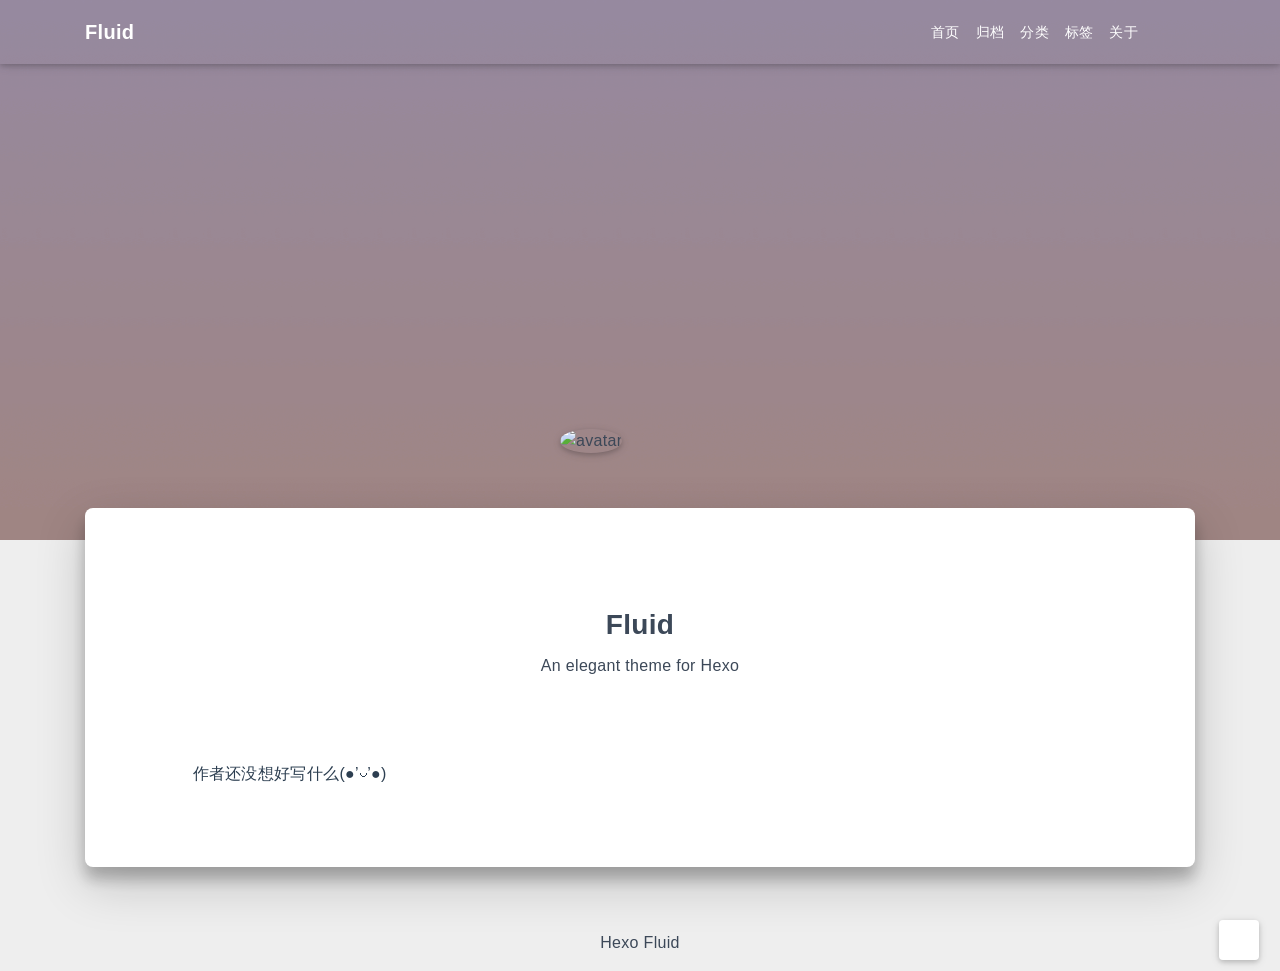
==== about/index.html @ 61978491 "Site updated: 2022-03-14 10:26:01" ====
<!DOCTYPE html>
<html lang="zh-CN" data-default-color-scheme=auto>



<head>
  <meta charset="UTF-8">
  <link rel="apple-touch-icon" sizes="76x76" href="/img/favicon.png">
  <link rel="icon" href="/img/favicon.png">
  <meta name="viewport" content="width=device-width, initial-scale=1.0, maximum-scale=5.0, shrink-to-fit=no">
  <meta http-equiv="x-ua-compatible" content="ie=edge">
  
  <meta name="theme-color" content="#2f4154">
  <meta name="author" content="John Doe">
  <meta name="keywords" content="">
  
    <meta name="description" content="作者还没想好写什么(●’◡’●)">
<meta property="og:type" content="website">
<meta property="og:title" content="关于">
<meta property="og:url" content="http://example.com/about/index.html">
<meta property="og:site_name" content="Hexo">
<meta property="og:description" content="作者还没想好写什么(●’◡’●)">
<meta property="og:locale" content="zh_CN">
<meta property="article:published_time" content="2022-03-14T11:20:00.000Z">
<meta property="article:modified_time" content="2022-03-14T02:25:30.235Z">
<meta property="article:author" content="John Doe">
<meta name="twitter:card" content="summary_large_image">
  
  
  <title>关于 - Hexo</title>

  <link  rel="stylesheet" href="https://cdn.jsdelivr.net/npm/bootstrap@4/dist/css/bootstrap.min.css" />


  <link  rel="stylesheet" href="https://cdn.jsdelivr.net/npm/github-markdown-css@4/github-markdown.min.css" />
  <link  rel="stylesheet" href="https://cdn.jsdelivr.net/npm/hint.css@2/hint.min.css" />

  
    
    
      
      <link  rel="stylesheet" href="https://cdn.jsdelivr.net/npm/highlight.js@10/styles/github-gist.min.css" />
    
  

  
    <link  rel="stylesheet" href="https://cdn.jsdelivr.net/npm/@fancyapps/fancybox@3/dist/jquery.fancybox.min.css" />
  


<!-- 主题依赖的图标库，不要自行修改 -->

<link rel="stylesheet" href="//at.alicdn.com/t/font_1749284_ba1fz6golrf.css">



<link rel="stylesheet" href="//at.alicdn.com/t/font_1736178_lbnruvf0jn.css">


<link  rel="stylesheet" href="/css/main.css" />

<!-- 自定义样式保持在最底部 -->


  <script id="fluid-configs">
    var Fluid = window.Fluid || {};
    var CONFIG = {"hostname":"example.com","root":"/","version":"1.8.14","typing":{"enable":true,"typeSpeed":70,"cursorChar":"_","loop":false},"anchorjs":{"enable":true,"element":"h1,h2,h3,h4,h5,h6","placement":"right","visible":"hover","icon":""},"progressbar":{"enable":true,"height_px":3,"color":"#29d","options":{"showSpinner":false,"trickleSpeed":100}},"copy_btn":true,"image_zoom":{"enable":true,"img_url_replace":["",""]},"toc":{"enable":true,"headingSelector":"h1,h2,h3,h4,h5,h6","collapseDepth":0},"lazyload":{"enable":true,"loading_img":"/img/loading.gif","onlypost":false,"offset_factor":2},"web_analytics":{"enable":false,"baidu":null,"google":null,"gtag":null,"tencent":{"sid":null,"cid":null},"woyaola":null,"cnzz":null,"leancloud":{"app_id":null,"app_key":null,"server_url":null,"path":"window.location.pathname","ignore_local":false}},"search_path":"/local-search.xml"};
  </script>
  <script  src="/js/utils.js" ></script>
  <script  src="/js/color-schema.js" ></script>
<meta name="generator" content="Hexo 6.1.0"></head>


<body>
  <header style="height: 60vh;">
    <nav id="navbar" class="navbar fixed-top  navbar-expand-lg navbar-dark scrolling-navbar">
  <div class="container">
    <a class="navbar-brand" href="/">
      <strong>Fluid</strong>
    </a>

    <button id="navbar-toggler-btn" class="navbar-toggler" type="button" data-toggle="collapse"
            data-target="#navbarSupportedContent"
            aria-controls="navbarSupportedContent" aria-expanded="false" aria-label="Toggle navigation">
      <div class="animated-icon"><span></span><span></span><span></span></div>
    </button>

    <!-- Collapsible content -->
    <div class="collapse navbar-collapse" id="navbarSupportedContent">
      <ul class="navbar-nav ml-auto text-center">
        
          
          
          
          
            <li class="nav-item">
              <a class="nav-link" href="/">
                <i class="iconfont icon-home-fill"></i>
                首页
              </a>
            </li>
          
        
          
          
          
          
            <li class="nav-item">
              <a class="nav-link" href="/archives/">
                <i class="iconfont icon-archive-fill"></i>
                归档
              </a>
            </li>
          
        
          
          
          
          
            <li class="nav-item">
              <a class="nav-link" href="/categories/">
                <i class="iconfont icon-category-fill"></i>
                分类
              </a>
            </li>
          
        
          
          
          
          
            <li class="nav-item">
              <a class="nav-link" href="/tags/">
                <i class="iconfont icon-tags-fill"></i>
                标签
              </a>
            </li>
          
        
          
          
          
          
            <li class="nav-item">
              <a class="nav-link" href="/about/">
                <i class="iconfont icon-user-fill"></i>
                关于
              </a>
            </li>
          
        
        
          <li class="nav-item" id="search-btn">
            <a class="nav-link" target="_self" href="javascript:;" data-toggle="modal" data-target="#modalSearch" aria-label="Search">
              &nbsp;<i class="iconfont icon-search"></i>&nbsp;
            </a>
          </li>
        
        
          <li class="nav-item" id="color-toggle-btn">
            <a class="nav-link" target="_self" href="javascript:;" aria-label="Color Toggle">&nbsp;<i
                class="iconfont icon-dark" id="color-toggle-icon"></i>&nbsp;</a>
          </li>
        
      </ul>
    </div>
  </div>
</nav>

    <div class="banner" id="banner" parallax=true
         style="background: url('/img/default.png') no-repeat center center;
           background-size: cover;">
      <div class="full-bg-img">
        <div class="mask flex-center" style="background-color: rgba(0, 0, 0, 0.3)">
          <div class="page-header text-center fade-in-up">
            <span class="h2" id="subtitle" title="关于">
              
            </span>

            
          </div>

          
        </div>
      </div>
    </div>
  </header>

  <main>
    
      <div class="container nopadding-x-md">
        <div class="py-5" id="board"
          >
          
            <div class="about-avatar">
              <img src="/img/avatar.png" srcset="/img/loading.gif" lazyload
                   class="img-fluid" alt="avatar">
            </div>
          
          <div class="container">
            <div class="row">
              <div class="col-12 col-md-10 m-auto">
                

<div class="text-center">
  <div class="about-info">
    <div class="about-name">Fluid</div>
    <div class="about-intro">An elegant theme for Hexo</div>
    <div class="about-icons">
      
        
        
        
        <a href=https://github.com class="
           hint--bottom hint--rounded"
           aria-label=GitHub
           target="_blank"
        >
          <i class="iconfont icon-github-fill" aria-hidden="true"></i>
          
        </a>
      
        
        
        
        <a href=https://douban.com class="
           hint--bottom hint--rounded"
           aria-label=豆瓣
           target="_blank"
        >
          <i class="iconfont icon-douban-fill" aria-hidden="true"></i>
          
        </a>
      
        
        
        
        <a  class="qr-trigger
           "
           
           target="_self"
        >
          <i class="iconfont icon-wechat-fill" aria-hidden="true"></i>
          
            <img class="qr-img" src="/img/favicon.png" srcset="/img/loading.gif" lazyload alt="qrcode" />
          
        </a>
      
    </div>
  </div>
</div>

<article class="about-content page-content mt-5">
  <div class="markdown-body">
    <p>作者还没想好写什么(●’◡’●)</p>

  </div>

  
</article>

              </div>
            </div>
          </div>
        </div>
      </div>
    

    
      <a id="scroll-top-button" aria-label="TOP" href="#" role="button">
        <i class="iconfont icon-arrowup" aria-hidden="true"></i>
      </a>
    

    
      <div class="modal fade" id="modalSearch" tabindex="-1" role="dialog" aria-labelledby="ModalLabel"
     aria-hidden="true">
  <div class="modal-dialog modal-dialog-scrollable modal-lg" role="document">
    <div class="modal-content">
      <div class="modal-header text-center">
        <h4 class="modal-title w-100 font-weight-bold">搜索</h4>
        <button type="button" id="local-search-close" class="close" data-dismiss="modal" aria-label="Close">
          <span aria-hidden="true">&times;</span>
        </button>
      </div>
      <div class="modal-body mx-3">
        <div class="md-form mb-5">
          <input type="text" id="local-search-input" class="form-control validate">
          <label data-error="x" data-success="v"
                 for="local-search-input">关键词</label>
        </div>
        <div class="list-group" id="local-search-result"></div>
      </div>
    </div>
  </div>
</div>
    

    
  </main>

  <footer class="text-center mt-5 py-3">
  <div class="footer-content">
     <a href="https://hexo.io" target="_blank" rel="nofollow noopener"><span>Hexo</span></a> <i class="iconfont icon-love"></i> <a href="https://github.com/fluid-dev/hexo-theme-fluid" target="_blank" rel="nofollow noopener"><span>Fluid</span></a> 
  </div>
  

  

  
</footer>


  <!-- SCRIPTS -->
  
  <script  src="https://cdn.jsdelivr.net/npm/nprogress@0/nprogress.min.js" ></script>
  <link  rel="stylesheet" href="https://cdn.jsdelivr.net/npm/nprogress@0/nprogress.min.css" />

  <script>
    NProgress.configure({"showSpinner":false,"trickleSpeed":100})
    NProgress.start()
    window.addEventListener('load', function() {
      NProgress.done();
    })
  </script>


<script  src="https://cdn.jsdelivr.net/npm/jquery@3/dist/jquery.min.js" ></script>
<script  src="https://cdn.jsdelivr.net/npm/bootstrap@4/dist/js/bootstrap.min.js" ></script>
<script  src="/js/events.js" ></script>
<script  src="/js/plugins.js" ></script>

<!-- Plugins -->


  <script  src="/js/local-search.js" ></script>



  
    <script  src="/js/img-lazyload.js" ></script>
  



  



  
    <script  src="https://cdn.jsdelivr.net/npm/tocbot@4/dist/tocbot.min.js" ></script>
  
  
    <script  src="https://cdn.jsdelivr.net/npm/@fancyapps/fancybox@3/dist/jquery.fancybox.min.js" ></script>
  
  
    <script  src="https://cdn.jsdelivr.net/npm/anchor-js@4/anchor.min.js" ></script>
  
  
    <script defer src="https://cdn.jsdelivr.net/npm/clipboard@2/dist/clipboard.min.js" ></script>
  






  <script  src="https://cdn.jsdelivr.net/npm/typed.js@2/lib/typed.min.js" ></script>
  <script>
    (function (window, document) {
      var typing = Fluid.plugins.typing;
      var title = document.getElementById('subtitle').title;
      
        typing(title);
      
    })(window, document);
  </script>















<!-- 主题的启动项 保持在最底部 -->
<script  src="/js/boot.js" ></script>


</body>
</html>
---- css/main.css ----
.banner {
  height: 100%;
  position: relative;
  overflow: hidden;
  cursor: default;
  overflow-wrap: break-word;
}
.banner .mask {
  position: absolute;
  width: 100%;
  height: 100%;
  background-color: rgba(0,0,0,0.3);
}
.banner .page-header {
  color: #fff;
  max-width: calc(960px - 6rem);
  width: 80%;
}
@media (max-width: 575px) {
  .banner .page-header,
  .banner .page-header .iconfont {
    font-size: 0.9rem;
  }
}
.banner[parallax="true"] {
  will-change: transform;
  -webkit-transform-style: preserve-3d;
  -webkit-backface-visibility: hidden;
}
@media (max-width: 100vh) {
  header {
    max-height: 100vw;
  }
  #board {
    margin-top: -1rem !important;
  }
}
@media (max-width: 79.99vh) {
  .scroll-down-bar {
    display: none;
  }
}
#board {
  position: relative;
  margin-top: -2rem;
  background-color: var(--board-bg-color);
  transition: background-color 0.2s ease-in-out;
  border-radius: 0.5rem;
  z-index: 3;
  -webkit-box-shadow: 0 12px 15px 0 rgba(0,0,0,0.24), 0 17px 50px 0 rgba(0,0,0,0.19);
  box-shadow: 0 12px 15px 0 rgba(0,0,0,0.24), 0 17px 50px 0 rgba(0,0,0,0.19);
}
.copy-btn {
  display: inline-block;
  cursor: pointer;
  border-radius: 0.1rem;
  border: none;
  background-color: transparent;
  -webkit-user-select: none;
  -moz-user-select: none;
  -ms-user-select: none;
  user-select: none;
  -webkit-appearance: none;
  font-size: 0.75rem;
  line-height: 1;
  font-weight: bold;
  outline: none;
  -webkit-transition: opacity 0.2s ease-in-out;
  -o-transition: opacity 0.2s ease-in-out;
  transition: opacity 0.2s ease-in-out;
  padding: 0.15rem;
  position: absolute;
  right: 0.35rem;
  top: 0.15rem;
  opacity: 0;
}
.copy-btn > i {
  font-size: 0.75rem;
  font-weight: 400;
}
.copy-btn > span {
  margin-left: 5px;
}
.copy-btn-dark {
  color: #6a737d;
}
.copy-btn-light {
  color: #bababa;
}
.markdown-body pre:hover > .copy-btn {
  opacity: 0.9;
}
.markdown-body pre:hover > .copy-btn,
.markdown-body pre:not(:hover) > .copy-btn {
  outline: none;
}
footer > div:not(:first-child) {
  margin: 0.25rem 0;
  font-size: 0.85rem;
}
footer .statistics {
  display: flex;
  flex-direction: row;
  justify-content: center;
}
footer .statistics > span {
  flex: 1;
  margin: 0 0.25rem;
}
footer .statistics > *:nth-last-child(2):first-child {
  text-align: right;
}
footer .statistics > *:nth-last-child(2):first-child ~ * {
  text-align: left;
}
footer .beian {
  display: flex;
  flex-direction: row;
  justify-content: center;
}
footer .beian > * {
  margin: 0 0.25rem;
}
footer .beian-police {
  position: relative;
  overflow: hidden;
  display: inline-flex;
  align-items: center;
  justify-content: left;
}
footer .beian-police img {
  margin-right: 3px;
  width: 1rem;
  height: 1rem;
  margin-bottom: 0.1rem;
}
@media (max-width: 424px) {
  footer .statistics {
    flex-direction: column;
  }
  footer .statistics > *:nth-last-child(2):first-child {
    text-align: center;
  }
  footer .statistics > *:nth-last-child(2):first-child ~ * {
    text-align: center;
  }
  footer .beian {
    flex-direction: column;
  }
  footer .beian .beian-police {
    justify-content: center;
  }
  footer .beian > *:nth-last-child(2):first-child {
    text-align: center;
  }
  footer .beian > *:nth-last-child(2):first-child ~ * {
    text-align: center;
  }
}
sup > a::before,
.footnote-text::before {
  display: block;
  content: "";
  margin-top: -5rem;
  height: 5rem;
  width: 1px;
  visibility: hidden;
}
sup > a::before,
.footnote-text::before {
  display: inline-block;
}
.footnote-item::before {
  display: block;
  content: "";
  margin-top: -5rem;
  height: 5rem;
  width: 1px;
  visibility: hidden;
}
.footnote-list ol {
  list-style-type: none;
  counter-reset: sectioncounter;
  padding-left: 0.5rem;
  font-size: 0.95rem;
}
.footnote-list ol li:before {
  font-family: "Helvetica Neue", monospace, "Monaco";
  content: "[" counter(sectioncounter) "]";
  counter-increment: sectioncounter;
}
.footnote-list ol li+li {
  margin-top: 0.5rem;
}
.footnote-text {
  padding-left: 0.5em;
}
@media (max-width: 767px) {
  #subtitle {
    font-size: 1.5rem;
  }
}
@media (max-width: 575px) {
  #subtitle {
    font-size: 1.35rem;
  }
}
.qr-trigger {
  cursor: pointer;
  position: relative;
}
.qr-trigger:hover .qr-img {
  display: block;
  transition: all 0.3s;
}
.qr-img {
  max-width: 12rem;
  position: absolute;
  right: -5.25rem;
  z-index: 99;
  display: none;
  border-radius: 0.2rem;
  background-color: transparent;
  box-shadow: 0 0 20px -5px rgba(158,158,158,0.2);
}
.scroll-down-bar {
  position: absolute;
  width: 100%;
  height: 6rem;
  text-align: center;
  cursor: pointer;
  bottom: 0;
}
.scroll-down-bar i {
  font-size: 2rem;
  font-weight: bold;
  display: inline-block;
  position: relative;
  padding-top: 2rem;
  color: #fff;
  -webkit-transform: translateZ(0);
  -moz-transform: translateZ(0);
  -ms-transform: translateZ(0);
  -o-transform: translateZ(0);
  transform: translateZ(0);
  -webkit-animation: scroll-down 1.5s infinite;
  animation: scroll-down 1.5s infinite;
}
#scroll-top-button {
  position: fixed;
  z-index: 99;
  background: var(--board-bg-color);
  transition: background-color 0.2s ease-in-out, bottom 0.3s ease;
  border-radius: 4px;
  min-width: 40px;
  min-height: 40px;
  bottom: -60px;
  outline: none;
  display: flex;
  display: -webkit-flex;
  align-items: center;
  -webkit-box-shadow: 0 2px 5px 0 rgba(0,0,0,0.16), 0 2px 10px 0 rgba(0,0,0,0.12);
  box-shadow: 0 2px 5px 0 rgba(0,0,0,0.16), 0 2px 10px 0 rgba(0,0,0,0.12);
}
#scroll-top-button i {
  font-size: 32px;
  margin: auto;
  color: var(--sec-text-color);
}
#scroll-top-button:hover i,
#scroll-top-button:active i {
  -webkit-animation-name: scroll-top;
  animation-name: scroll-top;
  -webkit-animation-duration: 1s;
  animation-duration: 1s;
  -webkit-animation-delay: 0.1s;
  animation-delay: 0.1s;
  -webkit-animation-timing-function: ease-in-out;
  animation-timing-function: ease-in-out;
  -webkit-animation-iteration-count: infinite;
  animation-iteration-count: infinite;
  -webkit-animation-fill-mode: forwards;
  animation-fill-mode: forwards;
  -webkit-animation-direction: alternate;
  animation-direction: alternate;
}
#local-search-result .search-list-title {
  border-left: 3px solid #0d47a1;
}
#local-search-result .search-list-content {
  padding: 0 1.25rem;
}
#local-search-result .search-word {
  color: #ff4500;
}
html {
  font-size: 16px;
  letter-spacing: 0.02em;
}
html,
body {
  font-family: var(--font-family-sans-serif);
}
html,
body,
header {
  height: 100%;
  overflow-wrap: break-word;
}
body {
  transition: color 0.2s ease-in-out, background-color 0.2s ease-in-out;
  background-color: var(--body-bg-color);
  color: var(--text-color);
  -webkit-font-smoothing: antialiased;
  -moz-osx-font-smoothing: grayscale;
}
body a {
  color: var(--text-color);
  text-decoration: none;
  cursor: pointer;
  transition: color 0.2s ease-in-out, background-color 0.2s ease-in-out;
}
body a:hover {
  color: var(--link-hover-color);
  text-decoration: none;
  transition: color 0.2s ease-in-out, background-color 0.2s ease-in-out;
}
code {
  color: inherit;
}
table {
  font-size: inherit;
  color: var(--post-text-color);
}
img[lazyload] {
  object-fit: cover;
}
*[align="left"] {
  text-align: left;
}
*[align="center"] {
  text-align: center;
}
*[align="right"] {
  text-align: right;
}
::-webkit-scrollbar {
  width: 6px;
  height: 4px;
}
::-webkit-scrollbar-thumb {
  background-color: var(--scrollbar-color);
  border-radius: 6px;
}
::-webkit-scrollbar-thumb:hover {
  background-color: var(--scrollbar-hover-color);
}
::-webkit-scrollbar-corner {
  background-color: transparent;
}
:root {
  --color-mode: 'light';
  --body-bg-color: #eee;
  --board-bg-color: #fff;
  --text-color: #3c4858;
  --sec-text-color: #718096;
  --post-text-color: #2c3e50;
  --post-heading-color: #1a202c;
  --post-link-color: #0366d6;
  --link-hover-color: #30a9de;
  --link-hover-bg-color: #f8f9fa;
  --navbar-bg-color: #2f4154;
  --navbar-text-color: #fff;
  --scrollbar-color: #c4c6c9;
  --scrollbar-hover-color: #a6a6a6;
}
@media (prefers-color-scheme: dark) {
  :root {
    --color-mode: 'dark';
  }
  :root:not([data-user-color-scheme]) {
    --body-bg-color: #181c27;
    --board-bg-color: #252d38;
    --text-color: #c4c6c9;
    --sec-text-color: #a7a9ad;
    --post-text-color: #c4c6c9;
    --post-heading-color: #c4c6c9;
    --post-link-color: #1589e9;
    --link-hover-color: #30a9de;
    --link-hover-bg-color: #364151;
    --navbar-bg-color: #1f3144;
    --navbar-text-color: #d0d0d0;
    --scrollbar-color: #687582;
    --scrollbar-hover-color: #9da8b3;
  }
  :root:not([data-user-color-scheme]) img,
  :root:not([data-user-color-scheme]) .note,
  :root:not([data-user-color-scheme]) .label {
    -webkit-filter: brightness(0.9);
    filter: brightness(0.9);
    transition: filter 0.2s ease-in-out;
  }
  :root:not([data-user-color-scheme]) .page-header {
    color: #ddd;
    transition: color 0.2s ease-in-out;
  }
  :root:not([data-user-color-scheme]) .markdown-body :not(pre) > code {
    background-color: rgba(62,75,94,0.35);
    transition: background-color 0.2s ease-in-out;
  }
  :root:not([data-user-color-scheme]) .markdown-body h1,
  :root:not([data-user-color-scheme]) .markdown-body h2 {
    border-bottom-color: #435266;
    transition: border-bottom-color 0.2s ease-in-out;
  }
  :root:not([data-user-color-scheme]) .markdown-body h1,
  :root:not([data-user-color-scheme]) .markdown-body h2,
  :root:not([data-user-color-scheme]) .markdown-body h3,
  :root:not([data-user-color-scheme]) .markdown-body h6,
  :root:not([data-user-color-scheme]) .markdown-body h5 {
    color: #ddd;
    transition: all 0.2s ease-in-out;
  }
  :root:not([data-user-color-scheme]) .markdown-body table tr {
    background-color: var(--board-bg-color);
    transition: background-color 0.2s ease-in-out;
  }
  :root:not([data-user-color-scheme]) .markdown-body table tr:nth-child(2n) {
    background-color: var(--board-bg-color);
    transition: background-color 0.2s ease-in-out;
  }
  :root:not([data-user-color-scheme]) .markdown-body table th,
  :root:not([data-user-color-scheme]) .markdown-body table td {
    border-color: #435266;
    transition: border-color 0.2s ease-in-out;
  }
  :root:not([data-user-color-scheme]) hr,
  :root:not([data-user-color-scheme]) .markdown-body hr {
    border-top-color: #435266;
    transition: border-top-color 0.2s ease-in-out;
  }
  :root:not([data-user-color-scheme]) .note :not(pre) > code {
    background-color: rgba(27,31,35,0.05);
  }
  :root:not([data-user-color-scheme]) .modal-dialog .modal-content .modal-header {
    border-bottom-color: #435266;
    transition: border-bottom-color 0.2s ease-in-out;
  }
  :root:not([data-user-color-scheme]) .gt-comment-admin .gt-comment-content {
    background-color: transparent;
    transition: background-color 0.2s ease-in-out;
  }
}
[data-user-color-scheme='dark'] {
  --body-bg-color: #181c27;
  --board-bg-color: #252d38;
  --text-color: #c4c6c9;
  --sec-text-color: #a7a9ad;
  --post-text-color: #c4c6c9;
  --post-heading-color: #c4c6c9;
  --post-link-color: #1589e9;
  --link-hover-color: #30a9de;
  --link-hover-bg-color: #364151;
  --navbar-bg-color: #1f3144;
  --navbar-text-color: #d0d0d0;
  --scrollbar-color: #687582;
  --scrollbar-hover-color: #9da8b3;
}
[data-user-color-scheme='dark'] img,
[data-user-color-scheme='dark'] .note,
[data-user-color-scheme='dark'] .label {
  -webkit-filter: brightness(0.9);
  filter: brightness(0.9);
  transition: filter 0.2s ease-in-out;
}
[data-user-color-scheme='dark'] .page-header {
  color: #ddd;
  transition: color 0.2s ease-in-out;
}
[data-user-color-scheme='dark'] .markdown-body :not(pre) > code {
  background-color: rgba(62,75,94,0.35);
  transition: background-color 0.2s ease-in-out;
}
[data-user-color-scheme='dark'] .markdown-body h1,
[data-user-color-scheme='dark'] .markdown-body h2 {
  border-bottom-color: #435266;
  transition: border-bottom-color 0.2s ease-in-out;
}
[data-user-color-scheme='dark'] .markdown-body h1,
[data-user-color-scheme='dark'] .markdown-body h2,
[data-user-color-scheme='dark'] .markdown-body h3,
[data-user-color-scheme='dark'] .markdown-body h6,
[data-user-color-scheme='dark'] .markdown-body h5 {
  color: #ddd;
  transition: all 0.2s ease-in-out;
}
[data-user-color-scheme='dark'] .markdown-body table tr {
  background-color: var(--board-bg-color);
  transition: background-color 0.2s ease-in-out;
}
[data-user-color-scheme='dark'] .markdown-body table tr:nth-child(2n) {
  background-color: var(--board-bg-color);
  transition: background-color 0.2s ease-in-out;
}
[data-user-color-scheme='dark'] .markdown-body table th,
[data-user-color-scheme='dark'] .markdown-body table td {
  border-color: #435266;
  transition: border-color 0.2s ease-in-out;
}
[data-user-color-scheme='dark'] hr,
[data-user-color-scheme='dark'] .markdown-body hr {
  border-top-color: #435266;
  transition: border-top-color 0.2s ease-in-out;
}
[data-user-color-scheme='dark'] .note :not(pre) > code {
  background-color: rgba(27,31,35,0.05);
}
[data-user-color-scheme='dark'] .modal-dialog .modal-content .modal-header {
  border-bottom-color: #435266;
  transition: border-bottom-color 0.2s ease-in-out;
}
[data-user-color-scheme='dark'] .gt-comment-admin .gt-comment-content {
  background-color: transparent;
  transition: background-color 0.2s ease-in-out;
}
.fade-in-up {
  -webkit-animation-name: fade-in-up;
  animation-name: fade-in-up;
}
.hidden-mobile {
  display: block;
}
.visible-mobile {
  display: none;
}
@media (max-width: 575px) {
  .hidden-mobile {
    display: none;
  }
  .visible-mobile {
    display: block;
  }
}
.nomargin-x {
  margin-left: 0 !important;
  margin-right: 0 !important;
}
.nopadding-x {
  padding-left: 0 !important;
  padding-right: 0 !important;
}
@media (max-width: 767px) {
  .nopadding-x-md {
    padding-left: 0 !important;
    padding-right: 0 !important;
  }
}
.flex-center {
  display: -webkit-box;
  display: -ms-flexbox;
  display: flex;
  -webkit-box-align: center;
  -ms-flex-align: center;
  align-items: center;
  -webkit-box-pack: center;
  -ms-flex-pack: center;
  justify-content: center;
  height: 100%;
}
.hover-with-bg {
  display: inline-block;
  padding: 0.45rem;
}
.hover-with-bg:hover {
  background-color: var(--link-hover-bg-color);
  transition-duration: 0.2s;
  transition-timing-function: ease-in-out;
  border-radius: 0.15rem;
}
@-moz-keyframes fade-in-up {
  from {
    opacity: 0;
    -webkit-transform: translate3d(0, 100%, 0);
    transform: translate3d(0, 100%, 0);
  }
  to {
    opacity: 1;
    -webkit-transform: translate3d(0, 0, 0);
    transform: translate3d(0, 0, 0);
  }
}
@-webkit-keyframes fade-in-up {
  from {
    opacity: 0;
    -webkit-transform: translate3d(0, 100%, 0);
    transform: translate3d(0, 100%, 0);
  }
  to {
    opacity: 1;
    -webkit-transform: translate3d(0, 0, 0);
    transform: translate3d(0, 0, 0);
  }
}
@-o-keyframes fade-in-up {
  from {
    opacity: 0;
    -webkit-transform: translate3d(0, 100%, 0);
    transform: translate3d(0, 100%, 0);
  }
  to {
    opacity: 1;
    -webkit-transform: translate3d(0, 0, 0);
    transform: translate3d(0, 0, 0);
  }
}
@keyframes fade-in-up {
  from {
    opacity: 0;
    -webkit-transform: translate3d(0, 100%, 0);
    transform: translate3d(0, 100%, 0);
  }
  to {
    opacity: 1;
    -webkit-transform: translate3d(0, 0, 0);
    transform: translate3d(0, 0, 0);
  }
}
@-moz-keyframes scroll-down {
  0% {
    opacity: 0.8;
    top: 0;
  }
  50% {
    opacity: 0.4;
    top: -1em;
  }
  100% {
    opacity: 0.8;
    top: 0;
  }
}
@-webkit-keyframes scroll-down {
  0% {
    opacity: 0.8;
    top: 0;
  }
  50% {
    opacity: 0.4;
    top: -1em;
  }
  100% {
    opacity: 0.8;
    top: 0;
  }
}
@-o-keyframes scroll-down {
  0% {
    opacity: 0.8;
    top: 0;
  }
  50% {
    opacity: 0.4;
    top: -1em;
  }
  100% {
    opacity: 0.8;
    top: 0;
  }
}
@keyframes scroll-down {
  0% {
    opacity: 0.8;
    top: 0;
  }
  50% {
    opacity: 0.4;
    top: -1em;
  }
  100% {
    opacity: 0.8;
    top: 0;
  }
}
@-moz-keyframes scroll-top {
  0% {
    -webkit-transform: translateY(0);
    transform: translateY(0);
  }
  50% {
    -webkit-transform: translateY(-0.35rem);
    transform: translateY(-0.35rem);
  }
  100% {
    -webkit-transform: translateY(0);
    transform: translateY(0);
  }
}
@-webkit-keyframes scroll-top {
  0% {
    -webkit-transform: translateY(0);
    transform: translateY(0);
  }
  50% {
    -webkit-transform: translateY(-0.35rem);
    transform: translateY(-0.35rem);
  }
  100% {
    -webkit-transform: translateY(0);
    transform: translateY(0);
  }
}
@-o-keyframes scroll-top {
  0% {
    -webkit-transform: translateY(0);
    transform: translateY(0);
  }
  50% {
    -webkit-transform: translateY(-0.35rem);
    transform: translateY(-0.35rem);
  }
  100% {
    -webkit-transform: translateY(0);
    transform: translateY(0);
  }
}
@keyframes scroll-top {
  0% {
    -webkit-transform: translateY(0);
    transform: translateY(0);
  }
  50% {
    -webkit-transform: translateY(-0.35rem);
    transform: translateY(-0.35rem);
  }
  100% {
    -webkit-transform: translateY(0);
    transform: translateY(0);
  }
}
.navbar {
  background-color: transparent;
  font-size: 0.875rem;
  box-shadow: 0 2px 5px 0 rgba(0,0,0,0.16), 0 2px 10px 0 rgba(0,0,0,0.12);
  -webkit-box-shadow: 0 2px 5px 0 rgba(0,0,0,0.16), 0 2px 10px 0 rgba(0,0,0,0.12);
}
.navbar .navbar-brand {
  color: var(--navbar-text-color);
}
.navbar .navbar-toggler .animated-icon span {
  background-color: var(--navbar-text-color);
}
.navbar .nav-item .nav-link {
  display: block;
  color: var(--navbar-text-color);
  transition: color 0.2s, background-color 0.2s;
}
.navbar .nav-item .nav-link:hover {
  color: var(--link-hover-color);
  background-color: rgba(0,0,0,0.1);
}
.navbar .nav-item .nav-link i {
  font-size: 0.875rem;
}
.navbar .navbar-toggler {
  border-width: 0;
  outline: 0;
}
.navbar.scrolling-navbar {
  will-change: background, padding;
  -webkit-transition: background 0.5s ease-in-out, padding 0.5s ease-in-out;
  transition: background 0.5s ease-in-out, padding 0.5s ease-in-out;
}
@media (min-width: 600px) {
  .navbar.scrolling-navbar {
    padding-top: 12px;
    padding-bottom: 12px;
  }
  .navbar.scrolling-navbar .navbar-nav > li {
    -webkit-transition-duration: 1s;
    transition-duration: 1s;
  }
}
.navbar.scrolling-navbar.top-nav-collapse {
  padding-top: 5px;
  padding-bottom: 5px;
}
.navbar .dropdown-menu {
  font-size: 0.875rem;
  color: var(--navbar-text-color);
  background-color: rgba(0,0,0,0.3);
  border: none;
  -webkit-transition: background 0.5s ease-in-out, padding 0.5s ease-in-out;
  transition: background 0.5s ease-in-out, padding 0.5s ease-in-out;
}
@media (max-width: 991.98px) {
  .navbar .dropdown-menu {
    text-align: center;
  }
}
.navbar .dropdown-item {
  color: var(--navbar-text-color);
}
.navbar .dropdown-item:hover,
.navbar .dropdown-item:focus {
  color: var(--link-hover-color);
  background-color: rgba(0,0,0,0.1);
}
@media (min-width: 992px) {
  .navbar .dropdown:hover > .dropdown-menu {
    display: block;
  }
  .navbar .dropdown > .dropdown-toggle:active {
    pointer-events: none;
  }
  .navbar .dropdown-menu {
    top: 95%;
  }
}
.navbar .animated-icon {
  width: 30px;
  height: 20px;
  position: relative;
  margin: 0;
  -webkit-transform: rotate(0deg);
  -moz-transform: rotate(0deg);
  -o-transform: rotate(0deg);
  transform: rotate(0deg);
  -webkit-transition: 0.5s ease-in-out;
  -moz-transition: 0.5s ease-in-out;
  -o-transition: 0.5s ease-in-out;
  transition: 0.5s ease-in-out;
  cursor: pointer;
}
.navbar .animated-icon span {
  display: block;
  position: absolute;
  height: 3px;
  width: 100%;
  border-radius: 9px;
  opacity: 1;
  left: 0;
  -webkit-transform: rotate(0deg);
  -moz-transform: rotate(0deg);
  -o-transform: rotate(0deg);
  transform: rotate(0deg);
  -webkit-transition: 0.25s ease-in-out;
  -moz-transition: 0.25s ease-in-out;
  -o-transition: 0.25s ease-in-out;
  transition: 0.25s ease-in-out;
  background: #fff;
}
.navbar .animated-icon span:nth-child(1) {
  top: 0;
}
.navbar .animated-icon span:nth-child(2) {
  top: 10px;
}
.navbar .animated-icon span:nth-child(3) {
  top: 20px;
}
.navbar .animated-icon.open span:nth-child(1) {
  top: 11px;
  -webkit-transform: rotate(135deg);
  -moz-transform: rotate(135deg);
  -o-transform: rotate(135deg);
  transform: rotate(135deg);
}
.navbar .animated-icon.open span:nth-child(2) {
  opacity: 0;
  left: -60px;
}
.navbar .animated-icon.open span:nth-child(3) {
  top: 11px;
  -webkit-transform: rotate(-135deg);
  -moz-transform: rotate(-135deg);
  -o-transform: rotate(-135deg);
  transform: rotate(-135deg);
}
.navbar .dropdown-collapse,
.top-nav-collapse,
.navbar-col-show {
  background-color: var(--navbar-bg-color);
}
@media (max-width: 767px) {
  .navbar {
    font-size: 1rem;
    line-height: 2.5rem;
  }
}
label {
  margin-bottom: 0;
}
.markdown-body {
  font-size: 1rem;
  line-height: 1.6;
  font-family: var(--font-family-sans-serif);
  margin-bottom: 2rem;
  color: var(--post-text-color);
}
.markdown-body h1,
.markdown-body h2,
.markdown-body h3,
.markdown-body h4,
.markdown-body h5,
.markdown-body h6 {
  color: var(--post-heading-color);
  font-weight: bold;
  margin-bottom: 0.75em;
  margin-top: 2em;
}
.markdown-body h1:focus,
.markdown-body h2:focus,
.markdown-body h3:focus,
.markdown-body h4:focus,
.markdown-body h5:focus,
.markdown-body h6:focus {
  outline: none;
}
.markdown-body a {
  color: var(--post-link-color);
}
.markdown-body hr {
  height: 0.2em;
  margin: 2rem 0;
}
.markdown-body strong {
  font-weight: bold;
}
.markdown-body pre {
  font-size: 85% !important;
}
.markdown-body pre code {
  overflow-x: auto;
  line-height: 1.5;
  border-radius: 3px;
  tab-size: 4;
}
.markdown-body pre .mermaid {
  text-align: center;
}
.markdown-body pre .mermaid > svg {
  min-width: 100%;
}
.markdown-body p > img,
.markdown-body p > a > img {
  max-width: 90%;
  margin: 1.5rem auto;
  display: block;
  box-shadow: 0 5px 11px 0 rgba(0,0,0,0.18), 0 4px 15px 0 rgba(0,0,0,0.15);
  border-radius: 3px;
  background-color: transparent;
}
.markdown-body blockquote {
  color: var(--sec-text-color);
}
.markdown-body details {
  cursor: pointer;
}
.markdown-body details summary {
  outline: none;
}
.markdown-body pre {
  border-radius: 3px;
}
.markdown-body .hljs {
  overflow-x: initial;
  padding: 0;
}
.markdown-body .hljs pre {
  background-color: initial !important;
}
.markdown-body hr {
  height: 0;
  margin: 2rem 0;
  background-color: initial;
  border-top-width: 2px;
  border-top-style: solid;
  border-top-color: rgba(0,0,0,0.1);
}
*:not(td) > .code-wrapper {
  position: relative;
  border-radius: 3px;
}
pre[class*=language-].line-numbers {
  position: initial;
}
figure {
  margin: 1rem 0;
}
figure.highlight {
  position: relative;
}
figure.highlight table {
  border: 0;
  margin: 0;
  width: auto;
  border-radius: 3px;
}
figure.highlight td {
  border: 0;
  padding: 0;
}
figure.highlight tr {
  border: 0;
}
figure.highlight td.code {
  width: 100%;
}
figure.highlight td.gutter {
  display: table-cell;
  position: sticky;
  left: 0;
  z-index: 1;
}
figure.highlight td.gutter:not(.hljs) {
  background-color: #f6f8fa;
}
figure.highlight td.gutter pre {
  text-align: right;
  font-size: 1px;
  overflow-x: none;
  overflow-y: none;
  padding: 0 0.75rem;
  line-height: 1.5;
  background-color: inherit;
  border-radius: initial;
  border-right: 1px solid #999;
}
figure.highlight td.gutter pre span.line {
  color: #999;
}
figure.highlight td.code > pre {
  border-top-left-radius: 0;
  border-bottom-left-radius: 0;
}
.list-group-item {
  background-color: transparent;
  border: 0;
}
.page-link {
  font-size: 1.1rem;
}
.pagination {
  margin-top: 3rem;
  justify-content: center;
}
.pagination .space {
  align-self: flex-end;
}
.pagination a,
.pagination .current {
  outline: 0;
  border: 0;
  background-color: transparent;
  font-size: 0.9rem;
  padding: 0.5rem 0.75rem;
  line-height: 1.25;
  border-radius: 0.125rem;
  transition: background-color 0.2s ease-in-out;
}
.pagination a:hover,
.pagination .current {
  background-color: var(--link-hover-bg-color);
}
.modal-dialog .modal-content {
  background-color: var(--board-bg-color);
  border: 0;
  border-radius: 0.125rem;
  -webkit-box-shadow: 0 5px 11px 0 rgba(0,0,0,0.18), 0 4px 15px 0 rgba(0,0,0,0.15);
  box-shadow: 0 5px 11px 0 rgba(0,0,0,0.18), 0 4px 15px 0 rgba(0,0,0,0.15);
}
.close {
  color: var(--text-color);
}
.close:hover {
  color: var(--link-hover-color);
}
.close:focus {
  outline: 0;
}
.modal-dialog .modal-content .modal-header {
  border-top-left-radius: 0.125rem;
  border-top-right-radius: 0.125rem;
  border-bottom: 1px solid #dee2e6;
}
.md-form {
  position: relative;
  margin-top: 1.5rem;
  margin-bottom: 1.5rem;
}
.md-form input[type] {
  -webkit-box-sizing: content-box;
  box-sizing: content-box;
  background-color: transparent;
  border: none;
  border-bottom: 1px solid #ced4da;
  border-radius: 0;
  outline: none;
  -webkit-box-shadow: none;
  box-shadow: none;
  transition: border-color 0.15s ease-in-out, box-shadow 0.15s ease-in-out, -webkit-box-shadow 0.15s ease-in-out;
}
.md-form input[type]:focus:not([readonly]) {
  border-bottom: 1px solid #4285f4;
  -webkit-box-shadow: 0 1px 0 0 #4285f4;
  box-shadow: 0 1px 0 0 #4285f4;
}
.md-form input[type]:focus:not([readonly]) + label {
  color: #4285f4;
}
.md-form input[type].valid,
.md-form input[type]:focus.valid {
  border-bottom: 1px solid #00c851;
  -webkit-box-shadow: 0 1px 0 0 #00c851;
  box-shadow: 0 1px 0 0 #00c851;
}
.md-form input[type].valid + label,
.md-form input[type]:focus.valid + label {
  color: #00c851;
}
.md-form input[type].invalid,
.md-form input[type]:focus.invalid {
  border-bottom: 1px solid #f44336;
  -webkit-box-shadow: 0 1px 0 0 #f44336;
  box-shadow: 0 1px 0 0 #f44336;
}
.md-form input[type].invalid + label,
.md-form input[type]:focus.invalid + label {
  color: #f44336;
}
.md-form input[type].validate {
  margin-bottom: 2.5rem;
}
.md-form input[type].form-control {
  height: auto;
  padding: 0.6rem 0 0.4rem 0;
  margin: 0 0 0.5rem 0;
  color: var(--text-color);
  background-color: transparent;
  border-radius: 0;
}
.md-form label {
  font-size: 0.8rem;
  position: absolute;
  top: -1rem;
  left: 0;
  color: #757575;
  cursor: text;
  -webkit-transition: color 0.2s ease-out, -webkit-transform 0.2s ease-out;
  transition: transform 0.2s ease-out, color 0.2s ease-out, -webkit-transform 0.2s ease-out;
}
.toc-list-item {
  white-space: nowrap;
  overflow: hidden;
  text-overflow: ellipsis;
}
.iconfont {
  font-size: 1rem;
  line-height: 1;
}
input[type=checkbox] {
  -webkit-appearance: none;
  -moz-appearance: none;
  position: relative;
  right: 0;
  bottom: 0;
  left: 0;
  height: 1.25rem;
  width: 1.25rem;
  transition: 0.2s;
  color: #fff;
  cursor: pointer;
  margin: 0.4rem 0.2rem 0.4rem !important;
  outline: 0;
  border-radius: 0.1875rem;
  vertical-align: -0.65rem;
  border: 2px solid #2f4154;
}
input[type=checkbox]:after,
input[type=checkbox]:before {
  content: " ";
  transition: 0.2s;
  position: absolute;
  background: #fff;
}
input[type=checkbox]:before {
  left: 0.125rem;
  top: 0.375rem;
  width: 0;
  height: 0.125rem;
  -webkit-transform: rotate(45deg);
  -moz-transform: rotate(45deg);
  -ms-transform: rotate(45deg);
  -o-transform: rotate(45deg);
  transform: rotate(45deg);
}
input[type=checkbox]:after {
  right: 0.5625rem;
  bottom: 0.1875rem;
  width: 0.125rem;
  height: 0;
  -webkit-transform: rotate(40deg);
  -moz-transform: rotate(40deg);
  -ms-transform: rotate(40deg);
  -o-transform: rotate(40deg);
  transform: rotate(40deg);
  transition-delay: 0.2s;
}
input[type=checkbox]:checked {
  background: #2f4154;
  margin-right: 0.5rem !important;
}
input[type=checkbox]:checked:before {
  left: 0.0625rem;
  top: 0.625rem;
  width: 0.375rem;
  height: 0.125rem;
}
input[type=checkbox]:checked:after {
  right: 0.3125rem;
  bottom: 0.0625rem;
  width: 0.125rem;
  height: 0.875rem;
}
.list-group-item-action {
  color: var(--text-color);
}
.list-group-item-action:focus,
.list-group-item-action:hover {
  color: var(--link-hover-color);
  background-color: var(--link-hover-bg-color);
}
a.fancybox:hover {
  text-decoration: none;
}
#nprogress .bar {
  height: 3px !important;
  background-color: #29d !important;
}
#nprogress .peg {
  box-shadow: 0 0 14px #29d, 0 0 8px #29d !important;
}
@media (max-width: 575px) {
  #nprogress .bar {
    display: none;
  }
}
.v[data-class=v] .status-bar,
.v[data-class=v] .veditor,
.v[data-class=v] .vinput,
.v[data-class=v] .vbtn,
.v[data-class=v] p,
.v[data-class=v] pre code {
  color: var(--text-color) !important;
}
.v[data-class=v] .vicon {
  fill: var(--text-color) !important;
}
.gt-container .gt-comment-content:hover {
  -webkit-box-shadow: none;
  box-shadow: none;
}
.gt-container .gt-comment-body {
  color: var(--text-color) !important;
  transition: color 0.2s ease-in-out;
}
#remark-km423lmfdslkm34-back {
  z-index: 1030;
}
#remark-km423lmfdslkm34-node {
  z-index: 1031;
}
mjx-container,
.mjx-container {
  overflow-x: auto;
  overflow-y: hidden !important;
  padding: 0.5em 0;
}
mjx-container:focus,
.mjx-container:focus,
mjx-container svg:focus,
.mjx-container svg:focus {
  outline: none;
}
.mjx-char {
  line-height: 1;
}
.katex-block {
  overflow-x: auto;
}
.katex,
.mjx-mrow {
  white-space: pre-wrap !important;
}
.footnote-ref [class*=hint--][aria-label]:after {
  max-width: 12rem;
  white-space: nowrap;
  overflow: hidden;
  text-overflow: ellipsis;
}
.index-card {
  margin-bottom: 2.5rem;
}
.index-img img {
  display: block;
  width: 100%;
  height: 10rem;
  object-fit: cover;
  box-shadow: 0 5px 11px 0 rgba(0,0,0,0.18), 0 4px 15px 0 rgba(0,0,0,0.15);
  border-radius: 0.25rem;
  background-color: transparent;
}
.index-info {
  display: flex;
  flex-direction: column;
  justify-content: space-between;
  padding-top: 0.5rem;
  padding-bottom: 0.5rem;
}
.index-header {
  color: var(--text-color);
  font-size: 1.5rem;
  font-weight: bold;
  line-height: 1.4;
  white-space: nowrap;
  overflow: hidden;
  text-overflow: ellipsis;
  margin-bottom: 0.25rem;
}
.index-header .index-pin {
  color: var(--text-color);
  font-size: 1.5rem;
  margin-right: 0.15rem;
}
.index-btm {
  color: var(--sec-text-color);
}
.index-btm a {
  color: var(--sec-text-color);
}
.index-excerpt {
  color: var(--sec-text-color);
  margin: 0.5rem 0 0.5rem 0;
  max-height: calc(1.4rem * 3);
  line-height: 1.4rem;
  overflow: hidden;
}
.index-excerpt > div {
  float: right;
  margin-left: -0.25rem;
  width: 100%;
  word-break: break-word;
  display: -webkit-box;
  -webkit-box-orient: vertical;
  -webkit-line-clamp: 3;
}
@media (max-width: 767px) {
  .index-info {
    padding-top: 1.25rem;
  }
  .index-header {
    font-size: 1.25rem;
    white-space: normal;
    overflow: hidden;
    word-break: break-word;
    display: -webkit-box;
    -webkit-box-orient: vertical;
    -webkit-line-clamp: 2;
  }
  .index-header .index-pin {
    font-size: 1.25rem;
  }
}
.post-content,
post-custom {
  box-sizing: border-box;
  padding-left: 10%;
  padding-right: 10%;
}
@media (max-width: 767px) {
  .post-content,
  post-custom {
    padding-left: 2rem;
    padding-right: 2rem;
  }
}
@media (max-width: 424px) {
  .post-content,
  post-custom {
    padding-left: 1rem;
    padding-right: 1rem;
  }
}
.post-content h1::before,
.post-content h2::before,
.post-content h3::before,
.post-content h4::before,
.post-content h5::before,
.post-content h6::before {
  display: block;
  content: "";
  margin-top: -5rem;
  height: 5rem;
  width: 1px;
  visibility: hidden;
}
.page-content strong,
.post-content strong {
  font-weight: bold;
}
.page-content > *:first-child,
.post-content > *:first-child {
  margin-top: 0;
}
.page-content img,
.post-content img {
  object-fit: cover;
  max-width: 100%;
}
@media (max-width: 767px) {
  .page-content,
  .post-content {
    overflow-x: hidden;
  }
}
.post-metas {
  display: flex;
  flex-direction: row;
  flex-wrap: wrap;
}
.post-meta > i {
  margin-right: 0.15rem;
}
.post-meta > a:not(.hover-with-bg) {
  margin-right: 0.15rem;
}
.post-prevnext {
  margin-top: 2rem;
  display: flex;
  flex-wrap: wrap;
  justify-content: space-between;
  margin-left: -0.5rem;
  margin-right: -0.5rem;
}
.post-prevnext .post-prev,
.post-prevnext .post-next {
  display: flex;
  padding-left: 0;
  padding-right: 0;
}
.post-prevnext .post-prev i,
.post-prevnext .post-next i {
  font-size: 1.5rem;
}
.post-prevnext .post-prev a,
.post-prevnext .post-next a {
  display: flex;
  align-items: center;
}
.post-prevnext .post-prev .hidden-mobile,
.post-prevnext .post-next .hidden-mobile {
  display: -webkit-box;
  -webkit-box-orient: vertical;
  -webkit-line-clamp: 2;
  text-overflow: ellipsis;
  overflow: hidden;
}
@media (max-width: 575px) {
  .post-prevnext .post-prev .hidden-mobile,
  .post-prevnext .post-next .hidden-mobile {
    display: none;
  }
}
.post-prevnext .post-prev:hover i,
.post-prevnext .post-prev:active i,
.post-prevnext .post-next:hover i,
.post-prevnext .post-next:active i {
  -webkit-animation-duration: 1s;
  animation-duration: 1s;
  -webkit-animation-delay: 0.1s;
  animation-delay: 0.1s;
  -webkit-animation-timing-function: ease-in-out;
  animation-timing-function: ease-in-out;
  -webkit-animation-iteration-count: infinite;
  animation-iteration-count: infinite;
  -webkit-animation-fill-mode: forwards;
  animation-fill-mode: forwards;
  -webkit-animation-direction: alternate;
  animation-direction: alternate;
}
.post-prevnext .post-prev:hover i,
.post-prevnext .post-prev:active i {
  -webkit-animation-name: post-prev-anim;
  animation-name: post-prev-anim;
}
.post-prevnext .post-next:hover i,
.post-prevnext .post-next:active i {
  -webkit-animation-name: post-next-anim;
  animation-name: post-next-anim;
}
.post-prevnext .post-next {
  justify-content: flex-end;
}
.post-prevnext .fa-chevron-left {
  margin-right: 0.5rem;
}
.post-prevnext .fa-chevron-right {
  margin-left: 0.5rem;
}
#toc {
  position: -webkit-sticky;
  position: sticky;
  top: 2rem;
  padding: 3rem 0 0 0;
  visibility: hidden;
}
.toc-header {
  margin-bottom: 0.5rem;
  font-weight: 500;
  line-height: 1.2;
}
.toc-header,
.toc-header > i {
  font-size: 1.25rem;
}
.toc-body {
  max-height: 75vh;
  overflow-y: auto;
  overflow: -moz-scrollbars-none;
  -ms-overflow-style: none;
}
.toc-body ol {
  list-style: none;
  padding-inline-start: 1rem;
}
.toc-body::-webkit-scrollbar {
  display: none;
}
.tocbot-list ol {
  list-style: none;
  padding-left: 1rem;
}
.tocbot-list a {
  font-size: 0.95rem;
}
.tocbot-link {
  color: var(--text-color);
}
.tocbot-active-link {
  font-weight: bold;
  color: var(--link-hover-color);
}
.tocbot-is-collapsed {
  max-height: 0;
}
.tocbot-is-collapsible {
  overflow: hidden;
  transition: all 0.3s ease-in-out;
}
.toc-list-item.is-active-li::before {
  height: 1rem;
  margin: 0.25rem 0;
  visibility: visible;
}
.toc-list-item::before {
  width: 0.15rem;
  height: 0.2rem;
  position: absolute;
  left: 0.25rem;
  content: '';
  border-radius: 2px;
  margin: 0.65rem 0;
  background: var(--link-hover-color);
  visibility: hidden;
  transition: height 0.1s ease-in-out, margin 0.1s ease-in-out, visibility 0.1s ease-in-out;
}
@media (max-width: 1024px) {
  .toc-container {
    padding-left: 0;
    padding-right: 0;
  }
}
.markdown-body .image-caption {
  font-size: 0.8rem;
  color: var(--post-text-color);
  opacity: 0.65;
  line-height: 1;
  margin: -0.75rem auto 2rem;
  text-align: center;
}
.custom,
.comments {
  margin-top: 2rem;
}
.comments noscript {
  display: block;
  text-align: center;
  padding: 2rem 0;
}
.visitors {
  font-size: 0.8em;
  padding: 0.45rem;
  float: right;
}
@-moz-keyframes post-prev-anim {
  0% {
    -webkit-transform: translateX(0);
    transform: translateX(0);
  }
  50% {
    -webkit-transform: translateX(-0.35rem);
    transform: translateX(-0.35rem);
  }
  100% {
    -webkit-transform: translateX(0);
    transform: translateX(0);
  }
}
@-webkit-keyframes post-prev-anim {
  0% {
    -webkit-transform: translateX(0);
    transform: translateX(0);
  }
  50% {
    -webkit-transform: translateX(-0.35rem);
    transform: translateX(-0.35rem);
  }
  100% {
    -webkit-transform: translateX(0);
    transform: translateX(0);
  }
}
@-o-keyframes post-prev-anim {
  0% {
    -webkit-transform: translateX(0);
    transform: translateX(0);
  }
  50% {
    -webkit-transform: translateX(-0.35rem);
    transform: translateX(-0.35rem);
  }
  100% {
    -webkit-transform: translateX(0);
    transform: translateX(0);
  }
}
@keyframes post-prev-anim {
  0% {
    -webkit-transform: translateX(0);
    transform: translateX(0);
  }
  50% {
    -webkit-transform: translateX(-0.35rem);
    transform: translateX(-0.35rem);
  }
  100% {
    -webkit-transform: translateX(0);
    transform: translateX(0);
  }
}
@-moz-keyframes post-next-anim {
  0% {
    -webkit-transform: translateX(0);
    transform: translateX(0);
  }
  50% {
    -webkit-transform: translateX(0.35rem);
    transform: translateX(0.35rem);
  }
  100% {
    -webkit-transform: translateX(0);
    transform: translateX(0);
  }
}
@-webkit-keyframes post-next-anim {
  0% {
    -webkit-transform: translateX(0);
    transform: translateX(0);
  }
  50% {
    -webkit-transform: translateX(0.35rem);
    transform: translateX(0.35rem);
  }
  100% {
    -webkit-transform: translateX(0);
    transform: translateX(0);
  }
}
@-o-keyframes post-next-anim {
  0% {
    -webkit-transform: translateX(0);
    transform: translateX(0);
  }
  50% {
    -webkit-transform: translateX(0.35rem);
    transform: translateX(0.35rem);
  }
  100% {
    -webkit-transform: translateX(0);
    transform: translateX(0);
  }
}
@keyframes post-next-anim {
  0% {
    -webkit-transform: translateX(0);
    transform: translateX(0);
  }
  50% {
    -webkit-transform: translateX(0.35rem);
    transform: translateX(0.35rem);
  }
  100% {
    -webkit-transform: translateX(0);
    transform: translateX(0);
  }
}
.note {
  padding: 0.75rem;
  border-left: 0.35rem solid;
  border-radius: 0.25rem;
  margin: 1.5rem 0;
  color: #3c4858;
  font-size: 0.9rem;
}
.note a {
  color: #3c4858;
}
.note *:last-child {
  margin-bottom: 0;
}
.note-primary {
  background-color: #f5f0fa;
  border-color: #6f42c1;
}
.note-secondary,
note-default {
  background-color: #f7f7f7;
  border-color: #777;
}
.note-success {
  background-color: #eff8f0;
  border-color: #5cb85c;
}
.note-danger {
  background-color: #fcf1f2;
  border-color: #d9534f;
}
.note-warning {
  background-color: #fdf8ea;
  border-color: #f0ad4e;
}
.note-info {
  background-color: #eef7fa;
  border-color: #428bca;
}
.note-light {
  background-color: #fefefe;
  border-color: #0f0f0f;
}
.label {
  display: inline;
  border-radius: 3px;
  font-size: 85%;
  margin: 0;
  padding: 0.2em 0.4em;
  color: #3c4858;
}
.label-default {
  background: #f7f7f7;
}
.label-primary {
  background: #f5f0fa;
}
.label-info {
  background: #eef7fa;
}
.label-success {
  background: #eff8f0;
}
.label-warning {
  background: #fdf8ea;
}
.label-danger {
  background: #fcf1f2;
}
.markdown-body .btn {
  background: #2f4154;
  border-radius: 0.25rem;
  color: #fff !important;
  display: inline-block;
  font-size: 0.875em;
  line-height: 2;
  padding: 0 0.75rem;
  text-decoration: none;
  transition-property: background;
  transition-delay: 0s;
  transition-duration: 0.2s;
  transition-timing-function: ease-in-out;
  -webkit-box-shadow: 0 2px 5px 0 rgba(0,0,0,0.16), 0 2px 10px 0 rgba(0,0,0,0.12);
  box-shadow: 0 2px 5px 0 rgba(0,0,0,0.16), 0 2px 10px 0 rgba(0,0,0,0.12);
  margin-bottom: 1rem;
}
.markdown-body .btn:hover {
  background: #23ae92;
  color: #fff !important;
  text-decoration: none;
}
.group-image-container {
  margin: 1.5rem auto;
}
.group-image-container img {
  margin: 0 auto;
  border-radius: 3px;
  background-color: transparent;
  box-shadow: 0 3px 9px 0 rgba(0,0,0,0.15), 0 3px 9px 0 rgba(0,0,0,0.15);
}
.group-image-row {
  margin-bottom: 0.5rem;
  display: flex;
  justify-content: center;
}
.group-image-wrap {
  flex: 1;
  display: flex;
  justify-content: center;
}
.group-image-wrap:not(:last-child) {
  margin-right: 0.25rem;
}
.list-group a ~ p.h5 {
  margin-top: 1rem;
}
.about-avatar {
  position: relative;
  margin: -8rem auto 1rem;
  width: 10rem;
  height: 10rem;
  z-index: 3;
}
.about-avatar img {
  width: 100%;
  height: 100%;
  border-radius: 50%;
  background-color: transparent;
  object-fit: cover;
  box-shadow: 0 2px 5px 0 rgba(0,0,0,0.16), 0 2px 10px 0 rgba(0,0,0,0.12);
}
.about-info > div {
  margin-bottom: 0.5rem;
}
.about-name {
  font-size: 1.75rem;
  font-weight: bold;
}
.about-intro {
  font-size: 1rem;
}
.about-icons > a:not(:last-child) {
  margin-right: 0.5rem;
}
.about-icons > a > i {
  font-size: 1.5rem;
}
.category:not(:last-child) {
  margin-bottom: 1rem;
}
.category-item {
  font-size: 1.25rem;
  font-weight: bold;
  display: flex;
  align-items: center;
}
.category-subitem {
  font-size: 1rem;
  font-weight: bold;
}
.category-collapse {
  margin-left: 1.25rem;
  width: 100%;
}
.category-count {
  font-size: 0.9rem;
  font-weight: initial;
  min-width: 1.3em;
  line-height: 1.3em;
  display: flex;
  align-items: center;
}
.category-count i {
  padding-right: 0.25rem;
}
.category-count span {
  width: 2rem;
}
.category-item-action:not(.collapsed) > i {
  transform: rotate(90deg);
  transform-origin: center center;
}
.category-item-action i {
  transition: transform 0.3s ease-out;
  display: inline-block;
  margin-left: 0.25rem;
}
.category-item-action:hover {
  z-index: 1;
  color: var(--link-hover-color);
  text-decoration: none;
  background-color: var(--link-hover-bg-color);
}
.category .row {
  margin-left: 0;
  margin-right: 0;
}
.tagcloud {
  padding: 1rem 5%;
}
.tagcloud a {
  display: inline-block;
  padding: 0.5rem;
}
.tagcloud a:hover {
  color: var(--link-hover-color) !important;
}
.links .card {
  box-shadow: none;
  min-width: 33%;
  background-color: transparent;
  border: 0;
}
.links .card-body {
  margin: 1rem 0;
  padding: 1rem;
  border-radius: 0.3rem;
  display: block;
  width: 100%;
  height: 100%;
}
.links .card-body:hover .link-avatar {
  transform: scale(1.1);
}
.links .card-content {
  display: flex;
  flex-wrap: nowrap;
  width: 100%;
  height: 3.5rem;
}
.link-avatar {
  flex: none;
  width: 3rem;
  height: 3rem;
  margin-right: 0.75rem;
  object-fit: cover;
  transition-duration: 0.2s;
  transition-timing-function: ease-in-out;
}
.link-avatar img {
  width: 100%;
  height: 100%;
  border-radius: 50%;
  background-color: transparent;
  object-fit: cover;
}
.link-text {
  flex: 1;
  display: grid;
  flex-direction: column;
}
.link-title {
  overflow: hidden;
  text-overflow: ellipsis;
  white-space: nowrap;
  color: $text_color;
  font-weight: bold;
}
.link-intro {
  max-height: 2rem;
  font-size: 0.85rem;
  line-height: 1.2;
  color: var(--sec-text-color);
  display: -webkit-box;
  -webkit-box-orient: vertical;
  -webkit-line-clamp: 2;
  text-overflow: ellipsis;
  overflow: hidden;
}
@media (max-width: 767px) {
  .links {
    display: flex;
    flex-direction: column;
    justify-content: center;
    align-items: center;
  }
  .links .card {
    padding-left: 2rem;
    padding-right: 2rem;
  }
}
@media (min-width: 768px) {
  .link-text:only-child {
    margin-left: 1rem;
  }
}
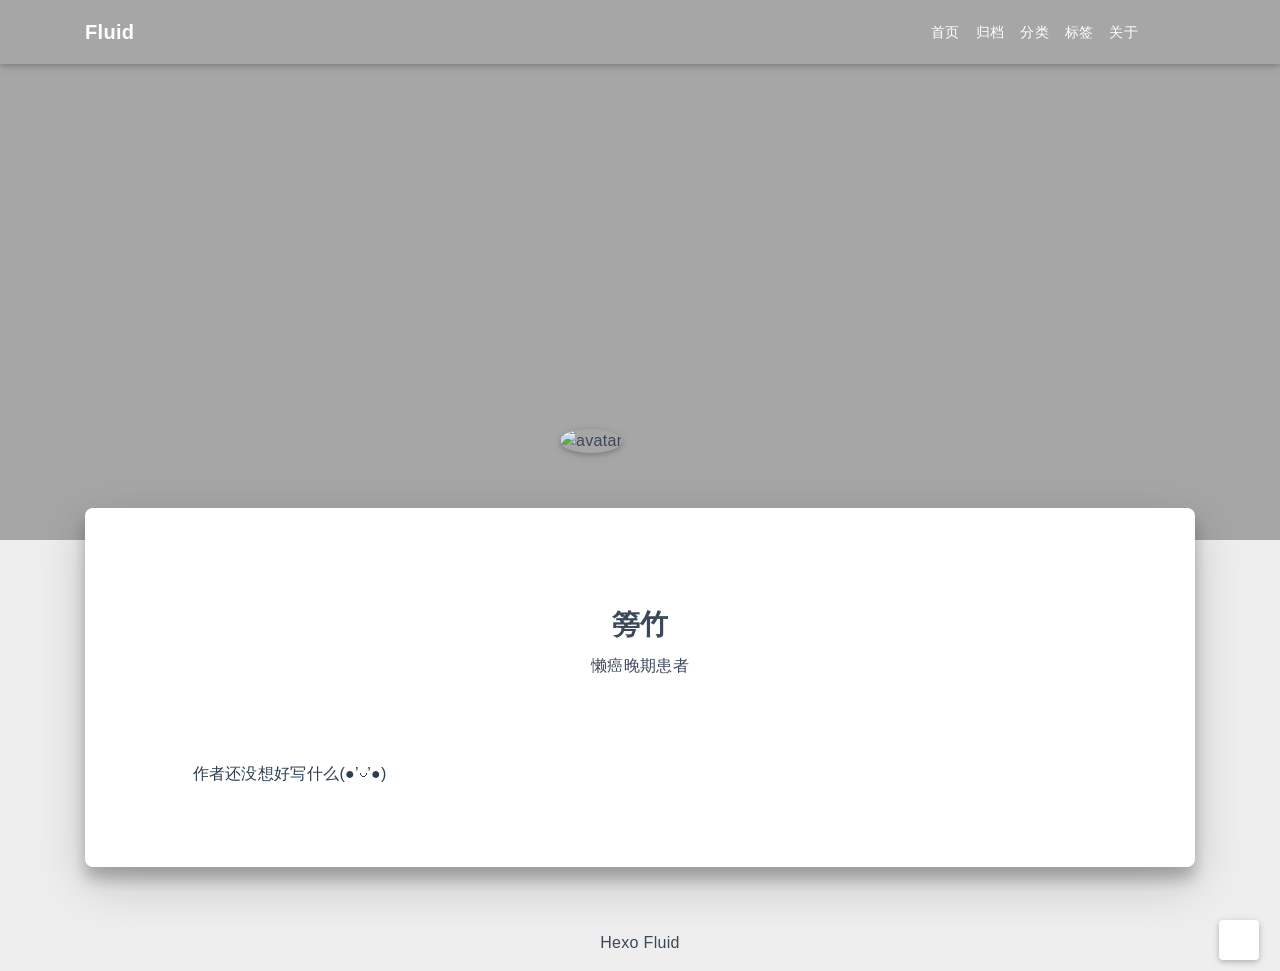
==== commit f597833c: "Site updated: 2022-03-14 12:22:27" ====
--- a/about/index.html
+++ b/about/index.html
@@ -13,23 +13,23 @@
   <meta http-equiv="x-ua-compatible" content="ie=edge">
   
   <meta name="theme-color" content="#2f4154">
-  <meta name="author" content="John Doe">
+  <meta name="author" content="篣竹">
   <meta name="keywords" content="">
   
     <meta name="description" content="作者还没想好写什么(●’◡’●)">
 <meta property="og:type" content="website">
 <meta property="og:title" content="关于">
 <meta property="og:url" content="http://example.com/about/index.html">
-<meta property="og:site_name" content="Hexo">
+<meta property="og:site_name" content="篣竹の博客">
 <meta property="og:description" content="作者还没想好写什么(●’◡’●)">
 <meta property="og:locale" content="zh_CN">
 <meta property="article:published_time" content="2022-03-14T11:20:00.000Z">
 <meta property="article:modified_time" content="2022-03-14T02:25:30.235Z">
-<meta property="article:author" content="John Doe">
+<meta property="article:author" content="篣竹">
 <meta name="twitter:card" content="summary_large_image">
   
   
-  <title>关于 - Hexo</title>
+  <title>关于 - 篣竹の博客</title>
 
   <link  rel="stylesheet" href="https://cdn.jsdelivr.net/npm/bootstrap@4/dist/css/bootstrap.min.css" />
 
@@ -66,7 +66,7 @@
 
   <script id="fluid-configs">
     var Fluid = window.Fluid || {};
-    var CONFIG = {"hostname":"example.com","root":"/","version":"1.8.14","typing":{"enable":true,"typeSpeed":70,"cursorChar":"_","loop":false},"anchorjs":{"enable":true,"element":"h1,h2,h3,h4,h5,h6","placement":"right","visible":"hover","icon":""},"progressbar":{"enable":true,"height_px":3,"color":"#29d","options":{"showSpinner":false,"trickleSpeed":100}},"copy_btn":true,"image_zoom":{"enable":true,"img_url_replace":["",""]},"toc":{"enable":true,"headingSelector":"h1,h2,h3,h4,h5,h6","collapseDepth":0},"lazyload":{"enable":true,"loading_img":"/img/loading.gif","onlypost":false,"offset_factor":2},"web_analytics":{"enable":false,"baidu":null,"google":null,"gtag":null,"tencent":{"sid":null,"cid":null},"woyaola":null,"cnzz":null,"leancloud":{"app_id":null,"app_key":null,"server_url":null,"path":"window.location.pathname","ignore_local":false}},"search_path":"/local-search.xml"};
+    var CONFIG = {"hostname":"example.com","root":"/","version":"1.8.14","typing":{"enable":true,"typeSpeed":50,"cursorChar":"_","loop":false},"anchorjs":{"enable":true,"element":"h1,h2,h3,h4,h5,h6","placement":"right","visible":"hover","icon":""},"progressbar":{"enable":true,"height_px":3,"color":"#29d","options":{"showSpinner":false,"trickleSpeed":100}},"copy_btn":true,"image_zoom":{"enable":true,"img_url_replace":["",""]},"toc":{"enable":true,"headingSelector":"h1,h2,h3,h4,h5,h6","collapseDepth":0},"lazyload":{"enable":true,"loading_img":"/img/loading.gif","onlypost":false,"offset_factor":2},"web_analytics":{"enable":false,"baidu":null,"google":null,"gtag":null,"tencent":{"sid":null,"cid":null},"woyaola":null,"cnzz":null,"leancloud":{"app_id":null,"app_key":null,"server_url":null,"path":"window.location.pathname","ignore_local":false}},"search_path":"/local-search.xml"};
   </script>
   <script  src="/js/utils.js" ></script>
   <script  src="/js/color-schema.js" ></script>
@@ -170,7 +170,7 @@
 </nav>
 
     <div class="banner" id="banner" parallax=true
-         style="background: url('/img/default.png') no-repeat center center;
+         style="background: url('https://s2.loli.net/2022/03/14/G1DPB4mAVkhUKQY.png') no-repeat center center;
            background-size: cover;">
       <div class="full-bg-img">
         <div class="mask flex-center" style="background-color: rgba(0, 0, 0, 0.3)">
@@ -195,7 +195,7 @@
           >
           
             <div class="about-avatar">
-              <img src="/img/avatar.png" srcset="/img/loading.gif" lazyload
+              <img src="https://s2.loli.net/2022/03/14/vkBY95bOa7TH6oJ.jpg" srcset="/img/loading.gif" lazyload
                    class="img-fluid" alt="avatar">
             </div>
           
@@ -206,8 +206,8 @@
 
 <div class="text-center">
   <div class="about-info">
-    <div class="about-name">Fluid</div>
-    <div class="about-intro">An elegant theme for Hexo</div>
+    <div class="about-name">篣竹</div>
+    <div class="about-intro">懒癌晚期患者</div>
     <div class="about-icons">
       
         
--- a/css/main.css
+++ b/css/main.css
@@ -439,6 +439,22 @@
     border-top-color: #435266;
     transition: border-top-color 0.2s ease-in-out;
   }
+  @supports (-webkit-backdrop-filter: blur(3px)) or (backdrop-filter: blur(3px)) {
+    :root:not([data-user-color-scheme]) .navbar .dropdown-collapse,
+    :root:not([data-user-color-scheme]) .top-nav-collapse,
+    :root:not([data-user-color-scheme]) .navbar-col-show {
+      background: rgba(31,49,68,0.9);
+      -webkit-backdrop-filter: blur(3px);
+      backdrop-filter: blur(3px);
+    }
+  }
+  @supports not ((-webkit-backdrop-filter: blur(3px)) or (backdrop-filter: blur(3px))) {
+    :root:not([data-user-color-scheme]) .navbar .dropdown-collapse,
+    :root:not([data-user-color-scheme]) .top-nav-collapse,
+    :root:not([data-user-color-scheme]) .navbar-col-show {
+      background: #1f3144;
+    }
+  }
   :root:not([data-user-color-scheme]) .note :not(pre) > code {
     background-color: rgba(27,31,35,0.05);
   }
@@ -511,6 +527,22 @@
 [data-user-color-scheme='dark'] .markdown-body hr {
   border-top-color: #435266;
   transition: border-top-color 0.2s ease-in-out;
+}
+@supports (-webkit-backdrop-filter: blur(3px)) or (backdrop-filter: blur(3px)) {
+  [data-user-color-scheme='dark'] .navbar .dropdown-collapse,
+  [data-user-color-scheme='dark'] .top-nav-collapse,
+  [data-user-color-scheme='dark'] .navbar-col-show {
+    background: rgba(31,49,68,0.9);
+    -webkit-backdrop-filter: blur(3px);
+    backdrop-filter: blur(3px);
+  }
+}
+@supports not ((-webkit-backdrop-filter: blur(3px)) or (backdrop-filter: blur(3px))) {
+  [data-user-color-scheme='dark'] .navbar .dropdown-collapse,
+  [data-user-color-scheme='dark'] .top-nav-collapse,
+  [data-user-color-scheme='dark'] .navbar-col-show {
+    background: #1f3144;
+  }
 }
 [data-user-color-scheme='dark'] .note :not(pre) > code {
   background-color: rgba(27,31,35,0.05);
@@ -876,10 +908,21 @@
   -o-transform: rotate(-135deg);
   transform: rotate(-135deg);
 }
-.navbar .dropdown-collapse,
-.top-nav-collapse,
-.navbar-col-show {
-  background-color: var(--navbar-bg-color);
+@supports (-webkit-backdrop-filter: blur(3px)) or (backdrop-filter: blur(3px)) {
+  .navbar .dropdown-collapse,
+  .top-nav-collapse,
+  .navbar-col-show {
+    background: rgba(47,65,84,0.9);
+    -webkit-backdrop-filter: blur(3px);
+    backdrop-filter: blur(3px);
+  }
+}
+@supports not ((-webkit-backdrop-filter: blur(3px)) or (backdrop-filter: blur(3px))) {
+  .navbar .dropdown-collapse,
+  .top-nav-collapse,
+  .navbar-col-show {
+    background: #2f4154;
+  }
 }
 @media (max-width: 767px) {
   .navbar {
